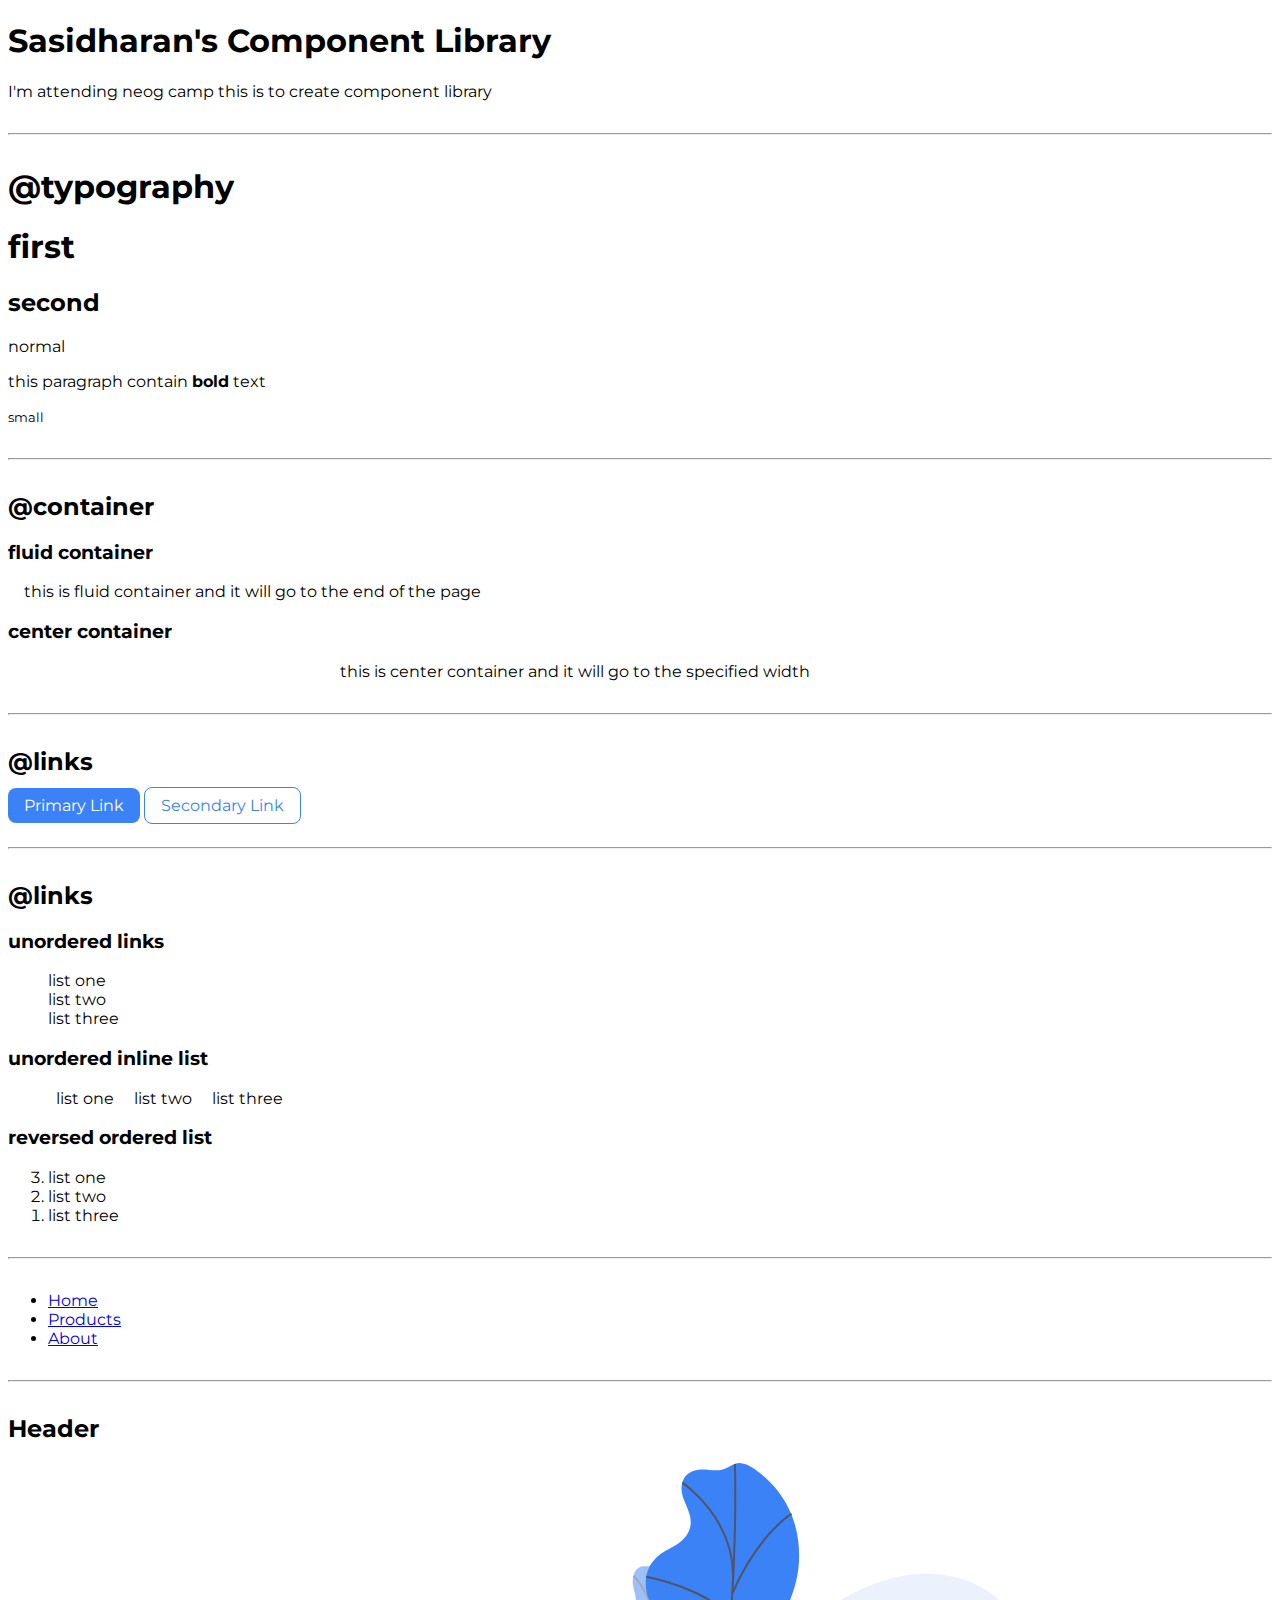
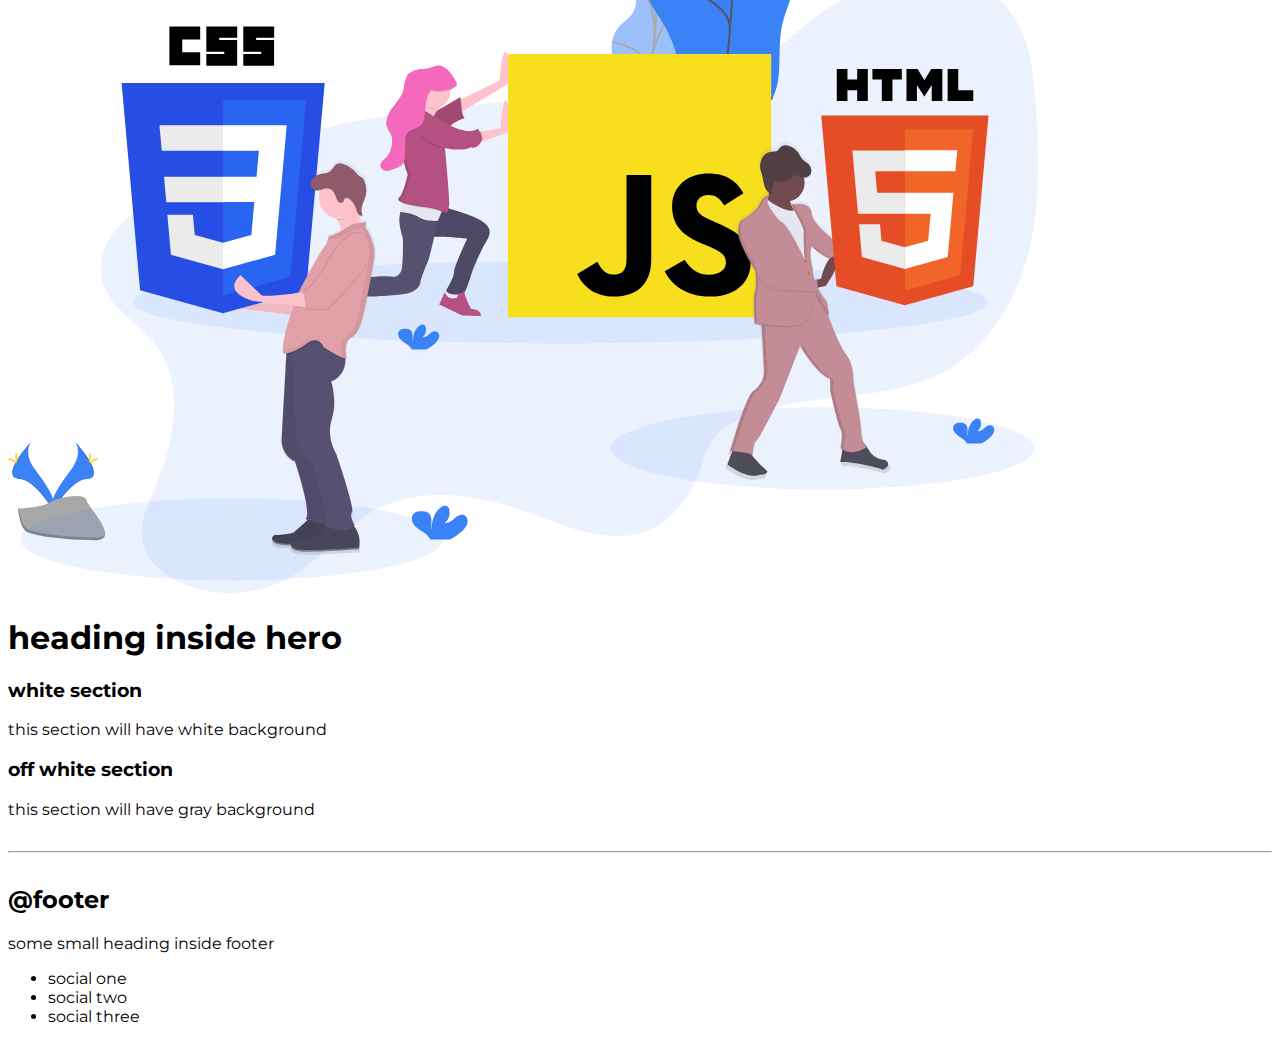
==== index.html @ e00aba67 "doc: css until list" ====
<!DOCTYPE html>
<html lang="en">
<head>
    <meta charset="UTF-8">
    <meta http-equiv="X-UA-Compatible" content="IE=edge">
    <meta name="viewport" content="width=device-width, initial-scale=1.0">
    <title>Component Library</title>
    <link href="styles.css" rel="stylesheet" />
</head>
<body>
    <h1> Sasidharan's Component Library</h1>
    <p> I'm attending neog camp this is to create component library</p>

    <hr>

    <h1>@typography</h1>
    <h1>first</h1>
    <h2>second</h2>
    <p>normal</p>
    <p>this paragraph contain <strong>bold</strong> text</p>
    <small> small</small>

    <hr>

    <h2>@container</h2>

    <h3>fluid container</h3>
    <div class="container">this is fluid container and it will go to the end of the page</div>

    <h3>center container</h3>
    <div class="container container-center">this is center container and it will go to the specified width</div>

    <hr>

    <h2>@links</h2>

    <a class="link link-primary" href="/">Primary Link</a>
    <a class="link link-secondary" href="/">Secondary Link</a>

    <hr>

    <h2>@links</h2>
    <h3>unordered links</h3>
    <ul class="list-non-bullet">
        <li>list one</li>
        <li> list two</li>
        <li>list three</li>
    </ul>

    <h3>unordered inline list</h3>
    <ul class="list-non-bullet">
    <li class="list-inline">list one</li>
    <li class="list-inline">list two</li>
    <li class="list-inline">list three</li>
    </ul>

    <h3>reversed ordered list</h3>
    <ol reversed>
        <li>list one</li>
        <li>list two</li>
        <li>list three</li>
    </ol>

    <hr>

    <nav>
        <div>
            <ul>
                <li>
                    <a href="/">Home</a>
                </li>
                <li>
                    <a href="/">Products</a>
                </li>
                <li>
                    <a href="/">About</a>
                </li>
            </ul>
        </div>
    </nav>

    <hr>

    <h2>Header</h2>
    <header>
        <img src="images/hero.svg">
        <h1>heading inside hero</h1>
    </header>

    <section>
        <h3>white section</h3>
        <p>this section will have white background</p>
    </section>

    <section>
        <h3>off white section</h3>
        <p>this section will have gray background </p>
    </section>

    <hr>

    <h2>@footer</h2>
    <footer>
        <div>some small heading inside footer</div>
        <ul>
            <li>
                social one
            </li>
            <li>
                social two
            </li>
            <li>
                social three
            </li>
        </ul>
    </footer>

</body>
</html>
---- styles.css ----
@import url('https://fonts.googleapis.com/css2?family=Montserrat:wght@400;700&display=swap');

:root{
    --primary-color:#3B82F6;
}

body{
    font-family: 'Montserrat', sans-serif;
}

hr{
    margin: 2rem 0rem;
}

/** Container **/

.container{
    padding:0rem 1rem;
}

.container-center{
    max-width: 600px;
    margin:auto;
}

/** links **/

.link{
    text-decoration: none;
    padding:0.5rem 1rem
}

.link-primary{
    background-color:var(--primary-color);
    border-radius: 0.5rem;
    color:white;
}

.link-secondary{
    color:var(--primary-color);
    border-radius: 0.5rem;
    border:1px solid var(--primary-color);
}

/** lists **/

.list-non-bullet{
    list-style: none;
}

.list-inline{
    display:inline;
    padding:0rem 0.5rem;
}
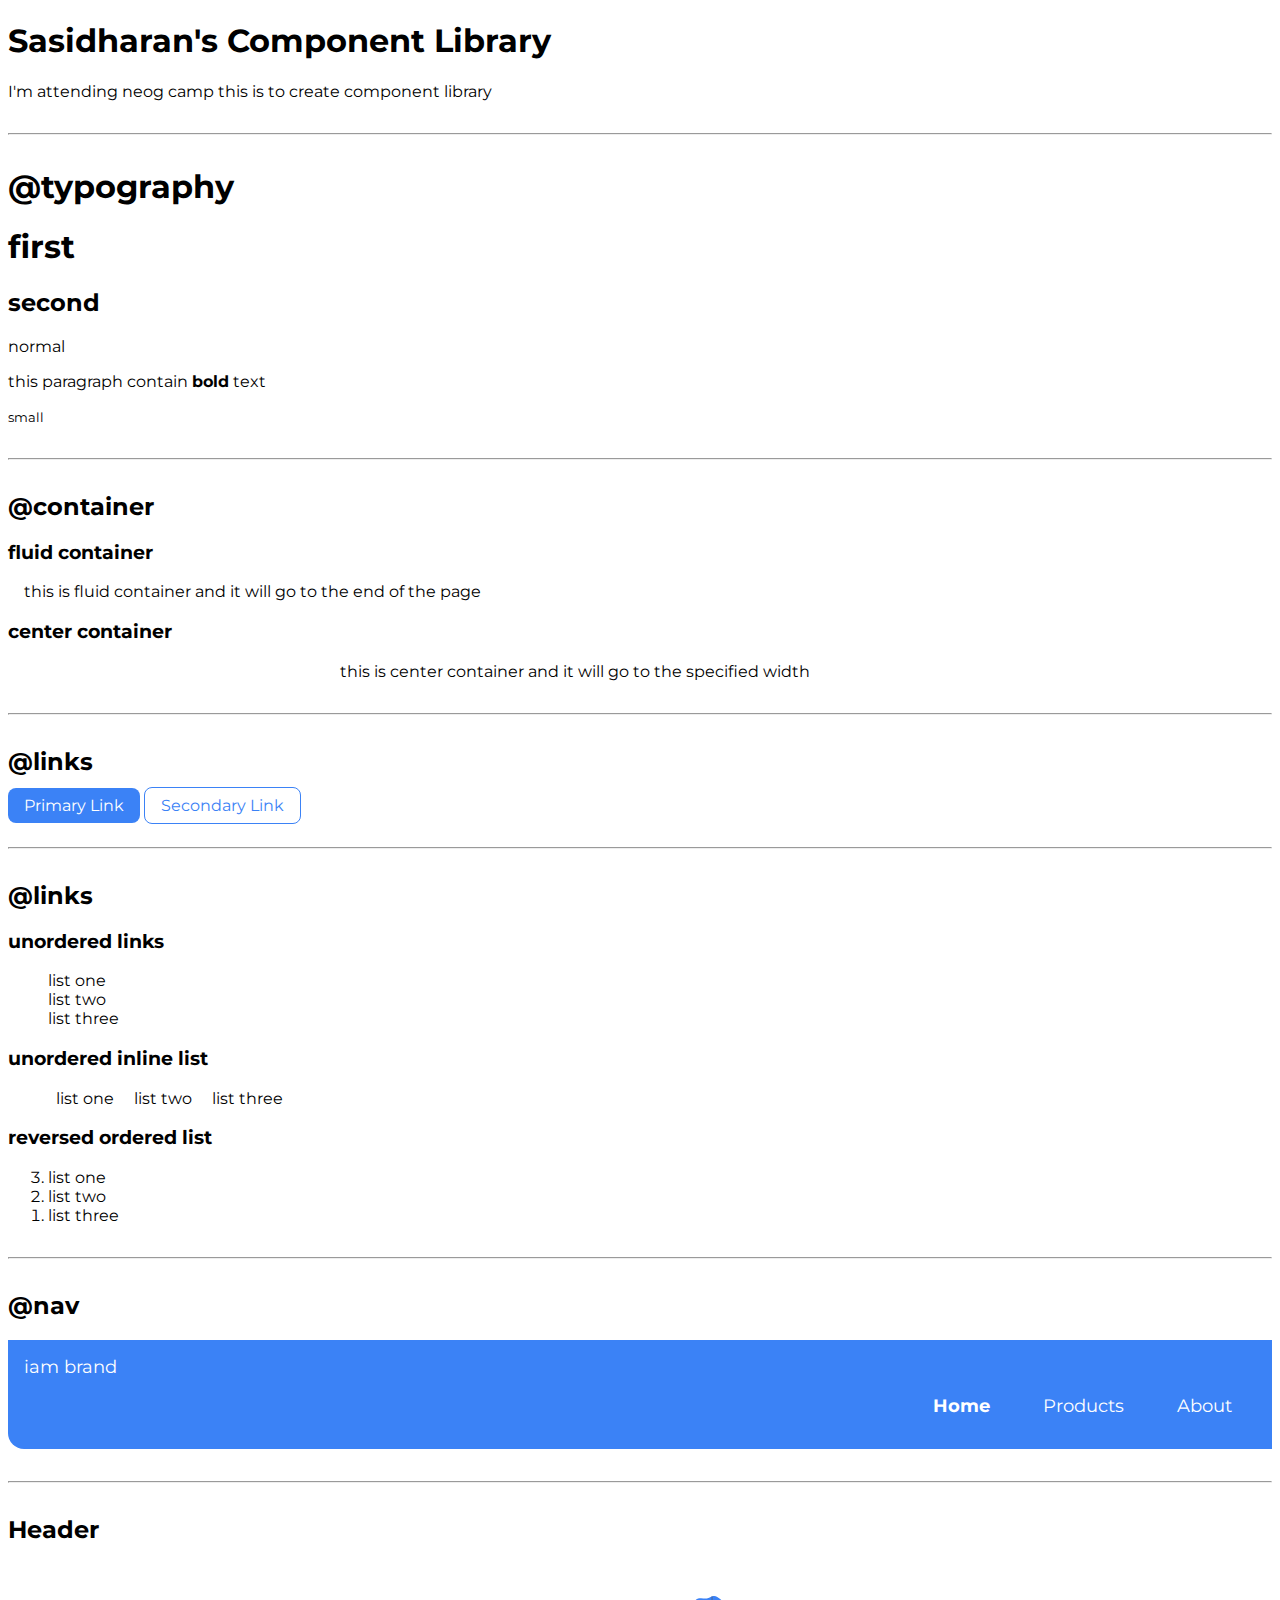
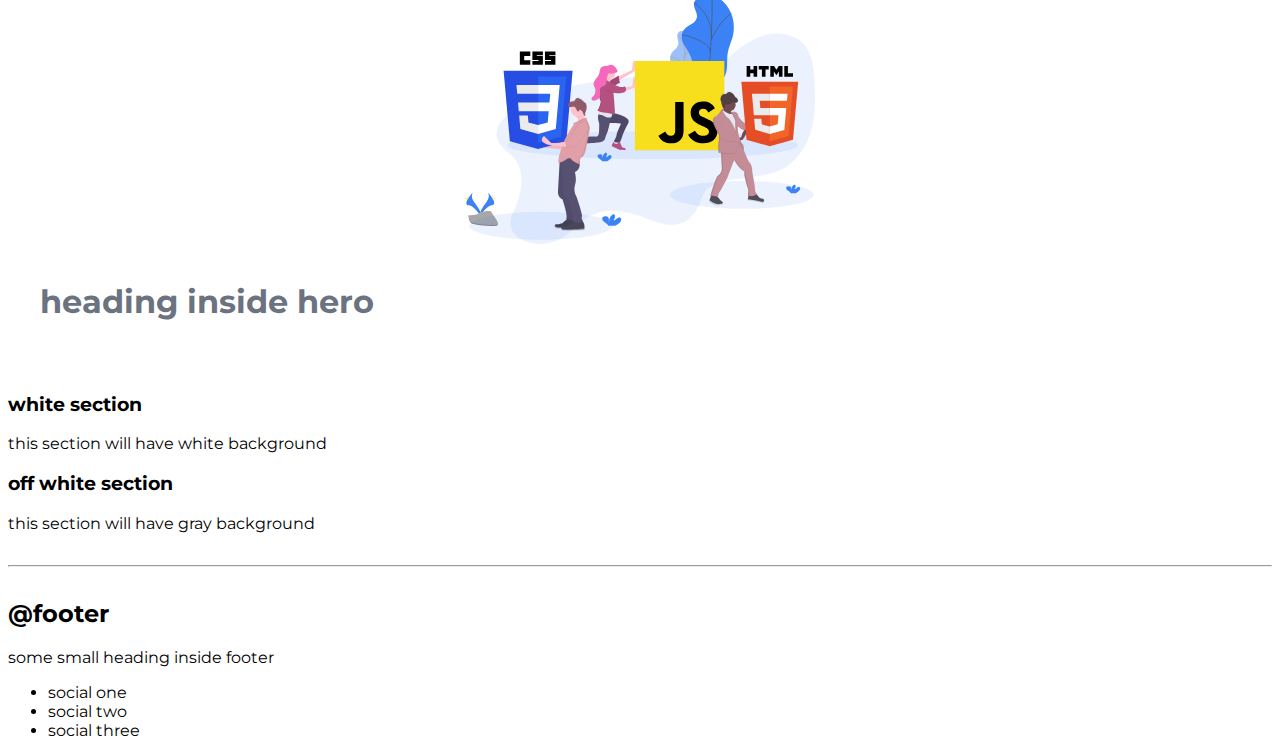
==== commit 16de9c59: "doc: untill header" ====
--- a/index.html
+++ b/index.html
@@ -49,9 +49,9 @@
 
     <h3>unordered inline list</h3>
     <ul class="list-non-bullet">
-    <li class="list-inline">list one</li>
-    <li class="list-inline">list two</li>
-    <li class="list-inline">list three</li>
+    <li class="list-item-inline">list one</li>
+    <li class="list-item-inline">list two</li>
+    <li class="list-item-inline">list three</li>
     </ul>
 
     <h3>reversed ordered list</h3>
@@ -63,17 +63,19 @@
 
     <hr>
 
-    <nav>
-        <div>
-            <ul>
-                <li>
-                    <a href="/">Home</a>
+    <h2>@nav</h2>
+
+    <nav class="navigation container">
+        <div class="nav brand"> iam brand
+            <ul class="list-non-bullets nav-pills">
+                <li class="list-item-inline">
+                    <a class="link link-active" href="/">Home</a>
                 </li>
-                <li>
-                    <a href="/">Products</a>
+                <li class="list-item-inline">
+                    <a class="link" href="/">Products</a>
                 </li>
-                <li>
-                    <a href="/">About</a>
+                <li class="list-item-inline">
+                    <a class="link" href="/">About</a>
                 </li>
             </ul>
         </div>
@@ -82,9 +84,9 @@
     <hr>
 
     <h2>Header</h2>
-    <header>
-        <img src="images/hero.svg">
-        <h1>heading inside hero</h1>
+    <header class="hero">
+        <img class="hero-img" src="images/hero.svg">
+        <h1 class="hero-heading">heading inside hero</h1>
     </header>
 
     <section>
--- a/styles.css
+++ b/styles.css
@@ -2,6 +2,8 @@
 
 :root{
     --primary-color:#3B82F6;
+    --gray:
+    #6B7280;
 }
 
 body{
@@ -48,7 +50,51 @@
     list-style: none;
 }
 
-.list-inline{
+.list-item-inline{
     display:inline;
     padding:0rem 0.5rem;
 }
+
+/** nav **/
+
+.navigation{
+    background-color: var(--primary-color);
+    padding:1rem;
+    border-bottom-left-radius: 1rem;
+    color:white;
+    font-size:1.1rem;
+}
+
+.navigation .link{
+    color:white;
+}
+
+.navigation .nav-pills{
+    text-align:right;
+}
+
+.navigation .nav-brand{
+    font-weight: bold;
+}
+
+.navigation .link-active{
+    font-weight:bold;
+}
+
+/** header **/
+
+.hero{
+    padding:2rem;
+}
+
+.hero .hero-img{
+    margin:auto;
+    max-width:350px;
+    display:block;
+}
+
+.hero .hero-heading{
+    padding-top: 1rem;
+    color:var(--gray);
+
+}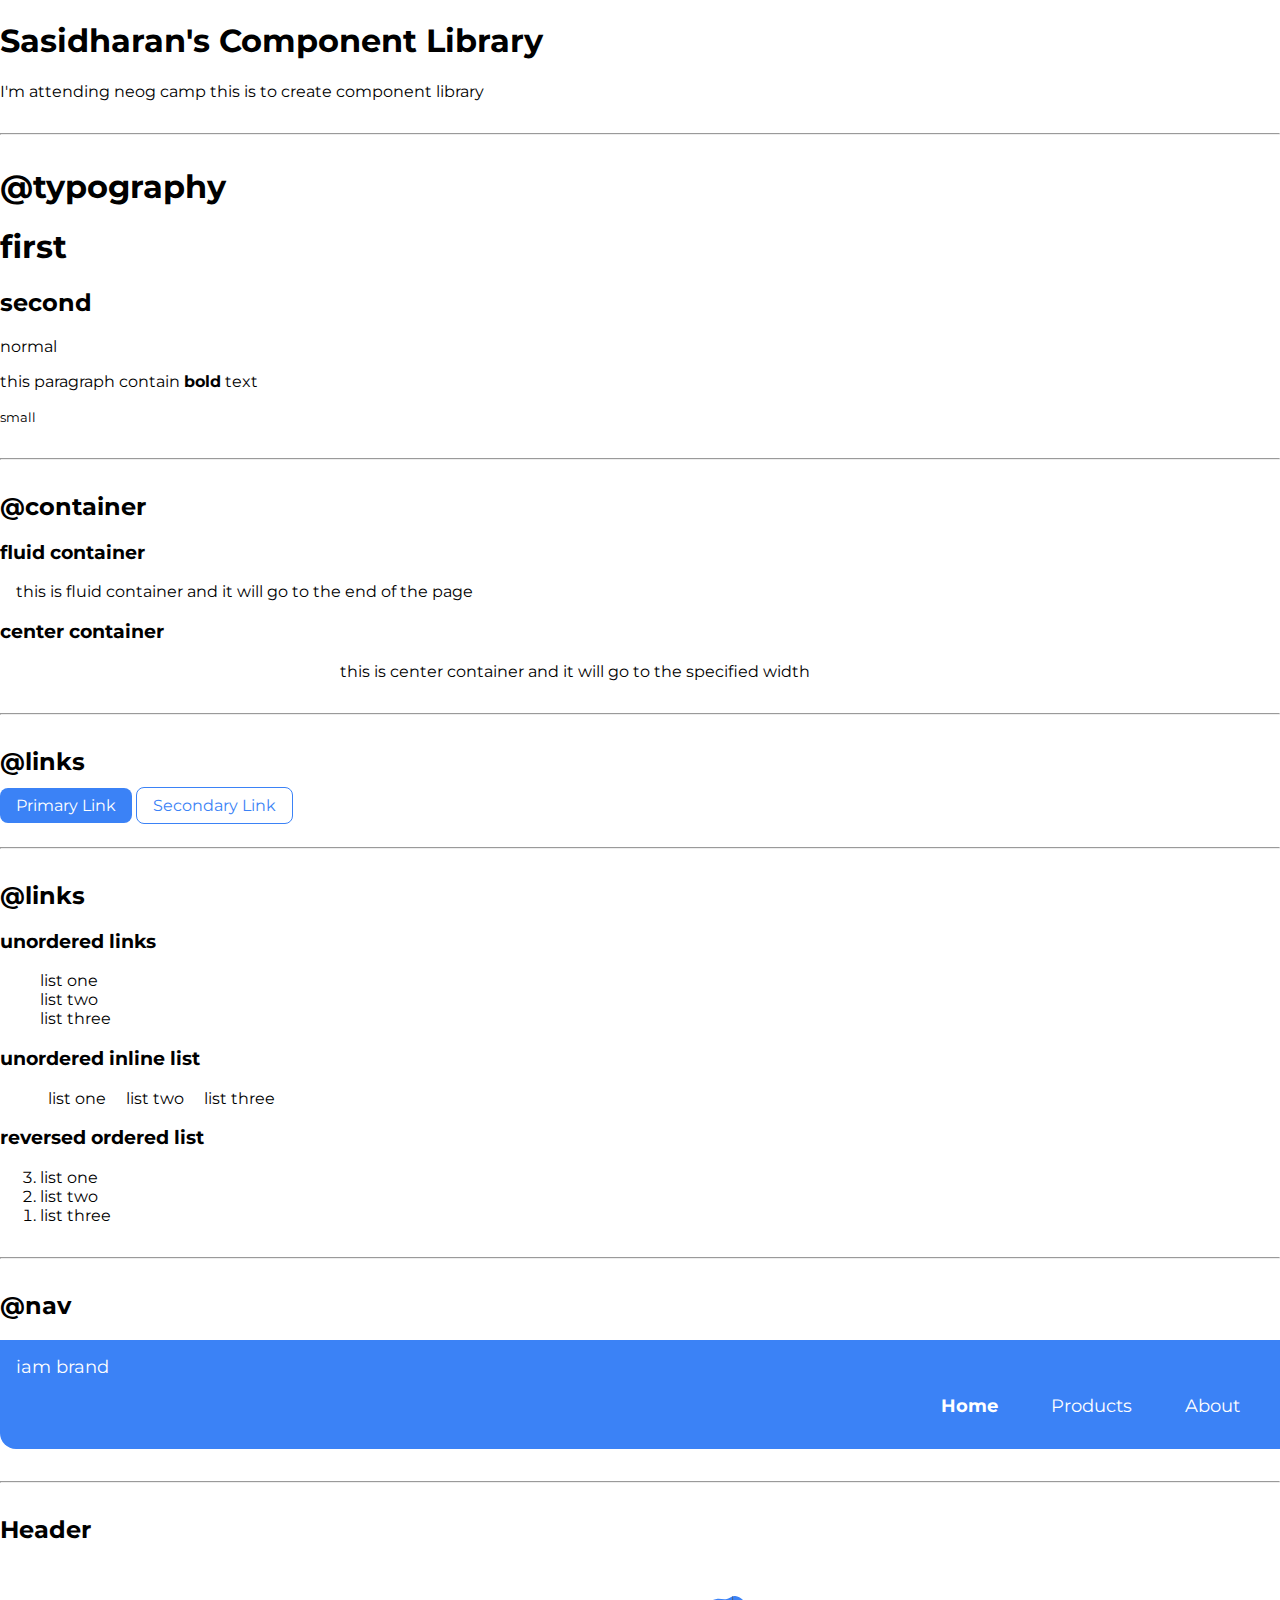
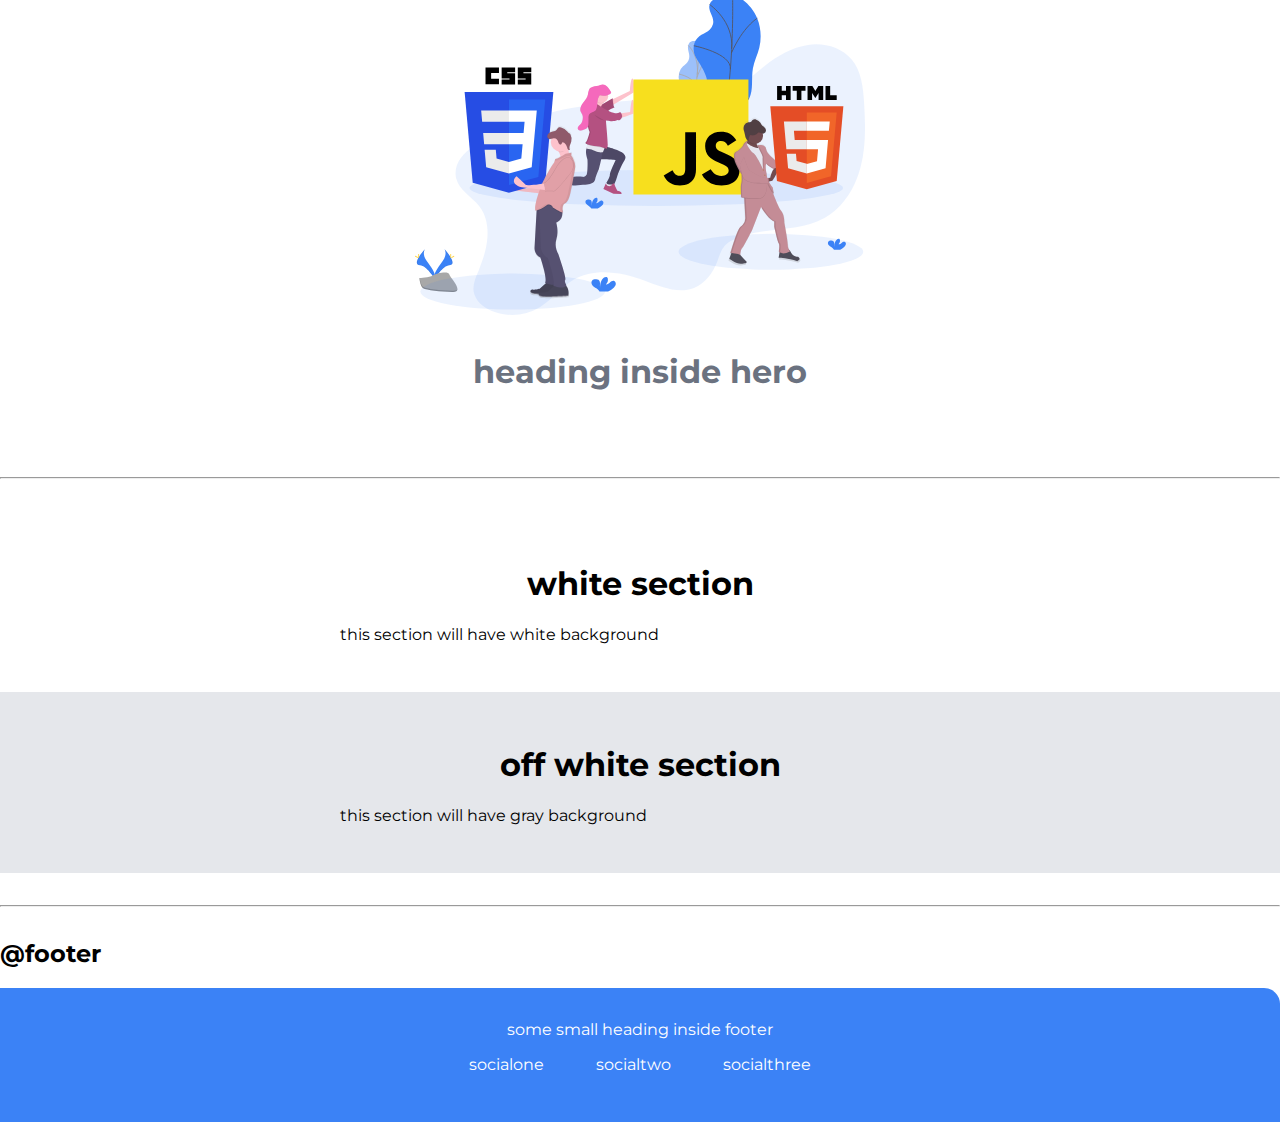
==== commit 83536f85: "doc: completed components library" ====
--- a/index.html
+++ b/index.html
@@ -89,30 +89,42 @@
         <h1 class="hero-heading">heading inside hero</h1>
     </header>
 
-    <section>
-        <h3>white section</h3>
+    <hr>
+
+    <section class="section">
+        <div class="container container-center">
+            <h1>white section</h1>
         <p>this section will have white background</p>
+        </div>      
     </section>
 
-    <section>
-        <h3>off white section</h3>
-        <p>this section will have gray background </p>
+    <section class='section ow'>
+        <div class="container container-center">
+            <h1>off white section</h1>
+            <p>this section will have gray background </p>
+        </div>
     </section>
 
     <hr>
 
     <h2>@footer</h2>
-    <footer>
-        <div>some small heading inside footer</div>
-        <ul>
-            <li>
-                social one
+    <footer class="footer">
+        <div class="footer-header">some small heading inside footer</div>
+        <ul class="social-links list-non-bullet">
+            <li class="list-item-inline">
+                <a class="link" href="/">
+                    socialone
+                <a>           
             </li>
-            <li>
-                social two
+            <li class="list-item-inline">
+                <a class="link" href="/">
+                    socialtwo
+                <a>           
             </li>
-            <li>
-                social three
+            <li class="list-item-inline">
+                <a class="link" href="/">
+                    socialthree
+                </a>     
             </li>
         </ul>
     </footer>
--- a/styles.css
+++ b/styles.css
@@ -4,10 +4,12 @@
     --primary-color:#3B82F6;
     --gray:
     #6B7280;
+    --off-white:#E5E7EB;
 }
 
 body{
     font-family: 'Montserrat', sans-serif;
+    margin:0px;
 }
 
 hr{
@@ -89,12 +91,42 @@
 
 .hero .hero-img{
     margin:auto;
-    max-width:350px;
+    max-width:450px;
     display:block;
 }
 
 .hero .hero-heading{
     padding-top: 1rem;
     color:var(--gray);
+    text-align: center;
+}
 
+.section{
+    padding:2rem;
+}
+
+.section h1{
+    text-align:center;
+}
+
+.ow{
+    background-color: var(--off-white);
+}
+
+/** footer **/
+
+.footer{
+    background-color: var(--primary-color);
+    padding:2rem 1rem;
+    text-align: center;
+    color:white;
+    border-top-right-radius:1rem;
+}
+
+.footer .link{
+    color:white;
+}
+
+.footer ul{
+    padding-inline-start:0px;
 }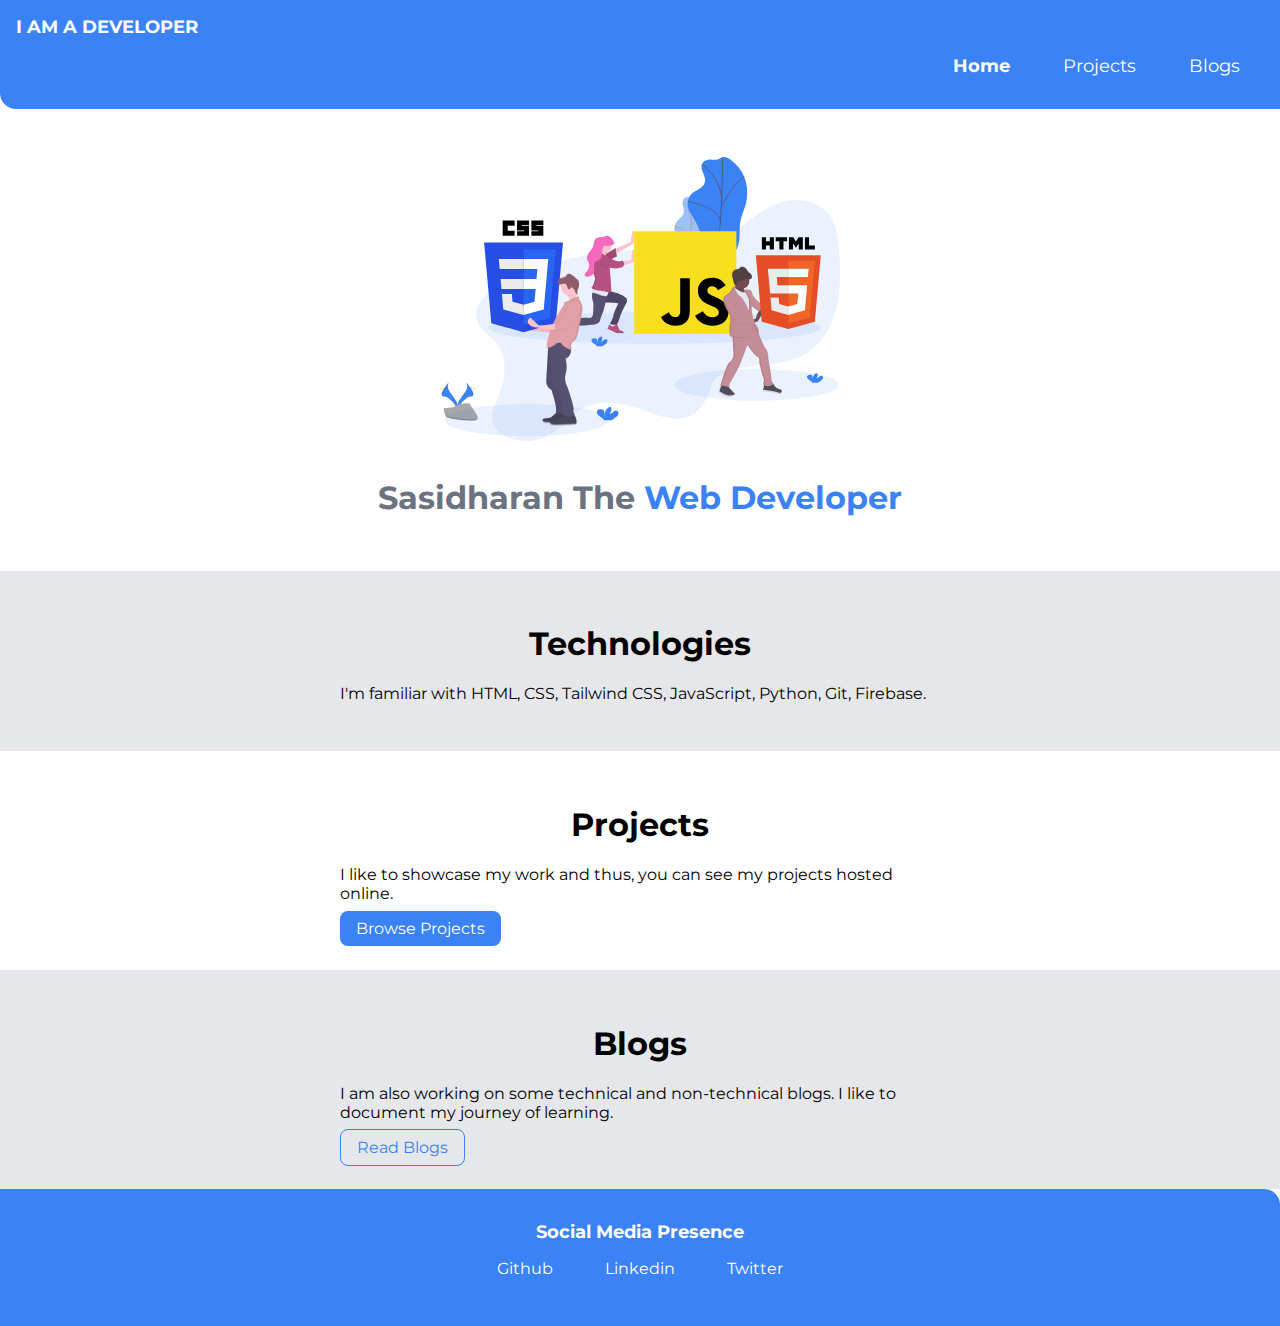
==== commit 7049f071: "doc: completed" ====
--- a/index.html
+++ b/index.html
@@ -4,130 +4,89 @@
     <meta charset="UTF-8">
     <meta http-equiv="X-UA-Compatible" content="IE=edge">
     <meta name="viewport" content="width=device-width, initial-scale=1.0">
-    <title>Component Library</title>
+    <title>Sasidharan Portfolio</title>
     <link href="styles.css" rel="stylesheet" />
 </head>
+
 <body>
-    <h1> Sasidharan's Component Library</h1>
-    <p> I'm attending neog camp this is to create component library</p>
 
-    <hr>
-
-    <h1>@typography</h1>
-    <h1>first</h1>
-    <h2>second</h2>
-    <p>normal</p>
-    <p>this paragraph contain <strong>bold</strong> text</p>
-    <small> small</small>
-
-    <hr>
-
-    <h2>@container</h2>
-
-    <h3>fluid container</h3>
-    <div class="container">this is fluid container and it will go to the end of the page</div>
-
-    <h3>center container</h3>
-    <div class="container container-center">this is center container and it will go to the specified width</div>
-
-    <hr>
-
-    <h2>@links</h2>
-
-    <a class="link link-primary" href="/">Primary Link</a>
-    <a class="link link-secondary" href="/">Secondary Link</a>
-
-    <hr>
-
-    <h2>@links</h2>
-    <h3>unordered links</h3>
-    <ul class="list-non-bullet">
-        <li>list one</li>
-        <li> list two</li>
-        <li>list three</li>
-    </ul>
-
-    <h3>unordered inline list</h3>
-    <ul class="list-non-bullet">
-    <li class="list-item-inline">list one</li>
-    <li class="list-item-inline">list two</li>
-    <li class="list-item-inline">list three</li>
-    </ul>
-
-    <h3>reversed ordered list</h3>
-    <ol reversed>
-        <li>list one</li>
-        <li>list two</li>
-        <li>list three</li>
-    </ol>
-
-    <hr>
-
-    <h2>@nav</h2>
+    <!-- nav -->
 
     <nav class="navigation container">
-        <div class="nav brand"> iam brand
+        <div class="nav-brand"> I AM A DEVELOPER </div>
             <ul class="list-non-bullets nav-pills">
                 <li class="list-item-inline">
-                    <a class="link link-active" href="/">Home</a>
+                    <a class="link link-active " href="/">Home</a>
                 </li>
                 <li class="list-item-inline">
-                    <a class="link" href="/">Products</a>
+                    <a class="link" href="/projects.html">Projects</a>
                 </li>
                 <li class="list-item-inline">
-                    <a class="link" href="/">About</a>
+                    <a class="link" href="/blogs.html">Blogs</a>
                 </li>
             </ul>
-        </div>
     </nav>
 
-    <hr>
+    <!-- Header -->
 
-    <h2>Header</h2>
     <header class="hero">
-        <img class="hero-img" src="images/hero.svg">
-        <h1 class="hero-heading">heading inside hero</h1>
+        <img class="hero-img" src="/images/hero.svg">
+        <h1 class="hero-heading">Sasidharan The <span> <style>span{
+            color:#3B82F6;
+        };</style>Web Developer</span></h1>
     </header>
 
-    <hr>
+    <!-- Section -->
+
+    <section class='section ow'>
+        <div class="container container-center">
+            <h1>Technologies</h1>
+            <p> I'm familiar with HTML, CSS, Tailwind CSS, JavaScript, Python, Git, Firebase. </p>
+        </div>
+    </section>
 
     <section class="section">
         <div class="container container-center">
-            <h1>white section</h1>
-        <p>this section will have white background</p>
-        </div>      
+            <h1>Projects</h1>
+            <p>I like to showcase my work and thus, you can see my projects hosted online.</p> 
+            <a class="link link-primary" href="/projects.html">Browse Projects</a>
+        </div>     
     </section>
 
     <section class='section ow'>
         <div class="container container-center">
-            <h1>off white section</h1>
-            <p>this section will have gray background </p>
+            <h1>Blogs</h1>
+            <p> I am also working on some technical and non-technical blogs. I like to document my journey of learning. </p>
+            <a class="link link-secondary" href="/blogs.html">Read Blogs</a>   
         </div>
     </section>
 
-    <hr>
+    <!-- Footer -->
 
-    <h2>@footer</h2>
     <footer class="footer">
-        <div class="footer-header">some small heading inside footer</div>
+        <div class="footer-header">Social Media Presence </div>
         <ul class="social-links list-non-bullet">
+
             <li class="list-item-inline">
-                <a class="link" href="/">
-                    socialone
+                <a class="link" href="https://github.com/sasidharan19">
+                    Github
                 <a>           
             </li>
+
             <li class="list-item-inline">
-                <a class="link" href="/">
-                    socialtwo
+                <a class="link" href="https://linkedin.com/in/sasidharan-s/">
+                    Linkedin
                 <a>           
             </li>
+            
             <li class="list-item-inline">
-                <a class="link" href="/">
-                    socialthree
+                <a class="link" href="https://twitter.com/Sasidharan_s_">
+                    Twitter
                 </a>     
             </li>
         </ul>
     </footer>
 
+
 </body>
 </html>--- a/styles.css
+++ b/styles.css
@@ -31,13 +31,16 @@
 
 .link{
     text-decoration: none;
-    padding:0.5rem 1rem
+    padding:0.5rem 1rem;
+    max-width: 2rem;
+    
 }
 
 .link-primary{
     background-color:var(--primary-color);
     border-radius: 0.5rem;
     color:white;
+   
 }
 
 .link-secondary{
@@ -45,6 +48,17 @@
     border-radius: 0.5rem;
     border:1px solid var(--primary-color);
 }
+
+.projects-button{
+    display: block;
+    max-width: 7rem;
+    margin-bottom: 1rem;
+}
+
+.projects-button2{
+    margin-top:3rem;
+}
+
 
 /** lists **/
 
@@ -75,7 +89,7 @@
     text-align:right;
 }
 
-.navigation .nav-brand{
+.nav-brand{
     font-weight: bold;
 }
 
@@ -87,11 +101,18 @@
 
 .hero{
     padding:2rem;
+    padding-top: 3rem;
 }
 
 .hero .hero-img{
     margin:auto;
-    max-width:450px;
+    max-width:400px;
+    display:block;
+}
+
+.hero-project-img{
+    margin:auto;
+    max-width: 250px;
     display:block;
 }
 
@@ -129,4 +150,15 @@
 
 .footer ul{
     padding-inline-start:0px;
+}
+
+.footer .footer-header{
+    font-weight: bold;
+    font-size: large;
+}
+
+/** hover **/
+
+.hover-all :hover{
+    background-color:#78350F;
 }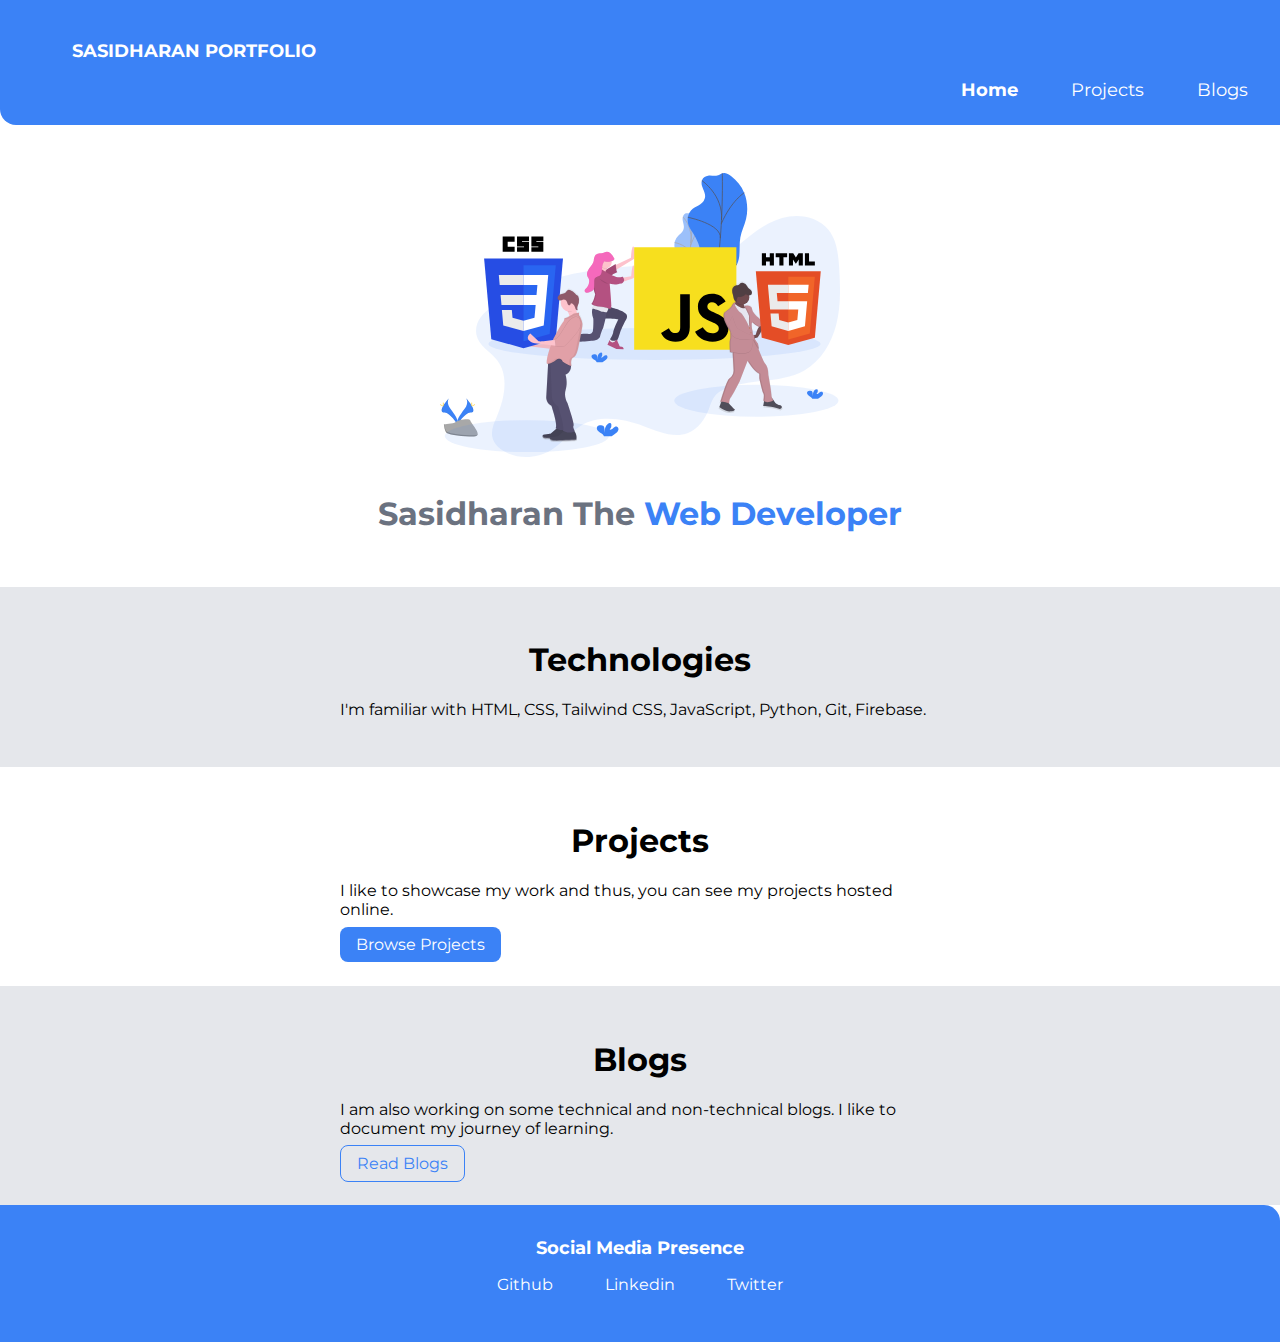
==== commit c67eb19f: "update: first modification" ====
--- a/index.html
+++ b/index.html
@@ -13,16 +13,16 @@
     <!-- nav -->
 
     <nav class="navigation container">
-        <div class="nav-brand"> I AM A DEVELOPER </div>
+        <div class="nav-brand">SASIDHARAN PORTFOLIO </div>
             <ul class="list-non-bullets nav-pills">
                 <li class="list-item-inline">
-                    <a class="link link-active " href="/">Home</a>
+                    <a class="link link-active hover-all" href="/">Home</a>
                 </li>
                 <li class="list-item-inline">
-                    <a class="link" href="/projects.html">Projects</a>
+                    <a class="link hover-all" href="/projects.html">Projects</a>
                 </li>
                 <li class="list-item-inline">
-                    <a class="link" href="/blogs.html">Blogs</a>
+                    <a class="link hover-all" href="/blogs.html">Blogs</a>
                 </li>
             </ul>
     </nav>
@@ -49,7 +49,7 @@
         <div class="container container-center">
             <h1>Projects</h1>
             <p>I like to showcase my work and thus, you can see my projects hosted online.</p> 
-            <a class="link link-primary" href="/projects.html">Browse Projects</a>
+            <a class="link link-primary hover-all" href="/projects.html">Browse Projects</a>
         </div>     
     </section>
 
@@ -57,7 +57,7 @@
         <div class="container container-center">
             <h1>Blogs</h1>
             <p> I am also working on some technical and non-technical blogs. I like to document my journey of learning. </p>
-            <a class="link link-secondary" href="/blogs.html">Read Blogs</a>   
+            <a class="link link-secondary hover-all-secondary" href="/blogs.html">Read Blogs</a>   
         </div>
     </section>
 
@@ -68,19 +68,19 @@
         <ul class="social-links list-non-bullet">
 
             <li class="list-item-inline">
-                <a class="link" href="https://github.com/sasidharan19">
+                <a class="link hover-all" href="https://github.com/sasidharan19">
                     Github
                 <a>           
             </li>
 
             <li class="list-item-inline">
-                <a class="link" href="https://linkedin.com/in/sasidharan-s/">
+                <a class="link hover-all" href="https://linkedin.com/in/sasidharan-s/">
                     Linkedin
                 <a>           
             </li>
             
             <li class="list-item-inline">
-                <a class="link" href="https://twitter.com/Sasidharan_s_">
+                <a class="link hover-all" href="https://twitter.com/Sasidharan_s_">
                     Twitter
                 </a>     
             </li>
--- a/styles.css
+++ b/styles.css
@@ -33,6 +33,7 @@
     text-decoration: none;
     padding:0.5rem 1rem;
     max-width: 2rem;
+    border-radius: 0.5rem;
     
 }
 
@@ -75,7 +76,7 @@
 
 .navigation{
     background-color: var(--primary-color);
-    padding:1rem;
+    padding:0.5rem;
     border-bottom-left-radius: 1rem;
     color:white;
     font-size:1.1rem;
@@ -91,6 +92,9 @@
 
 .nav-brand{
     font-weight: bold;
+    margin-left: 4rem;
+    margin-top: 2rem;
+    
 }
 
 .navigation .link-active{
@@ -152,13 +156,17 @@
     padding-inline-start:0px;
 }
 
-.footer .footer-header{
+.footer-header{
     font-weight: bold;
     font-size: large;
 }
 
 /** hover **/
 
-.hover-all :hover{
-    background-color:#78350F;
+.hover-all:hover{
+    background-color:#1D4ED8;
+}
+
+.hover-all-secondary:hover{
+    background-color:#D1D5DB;
 }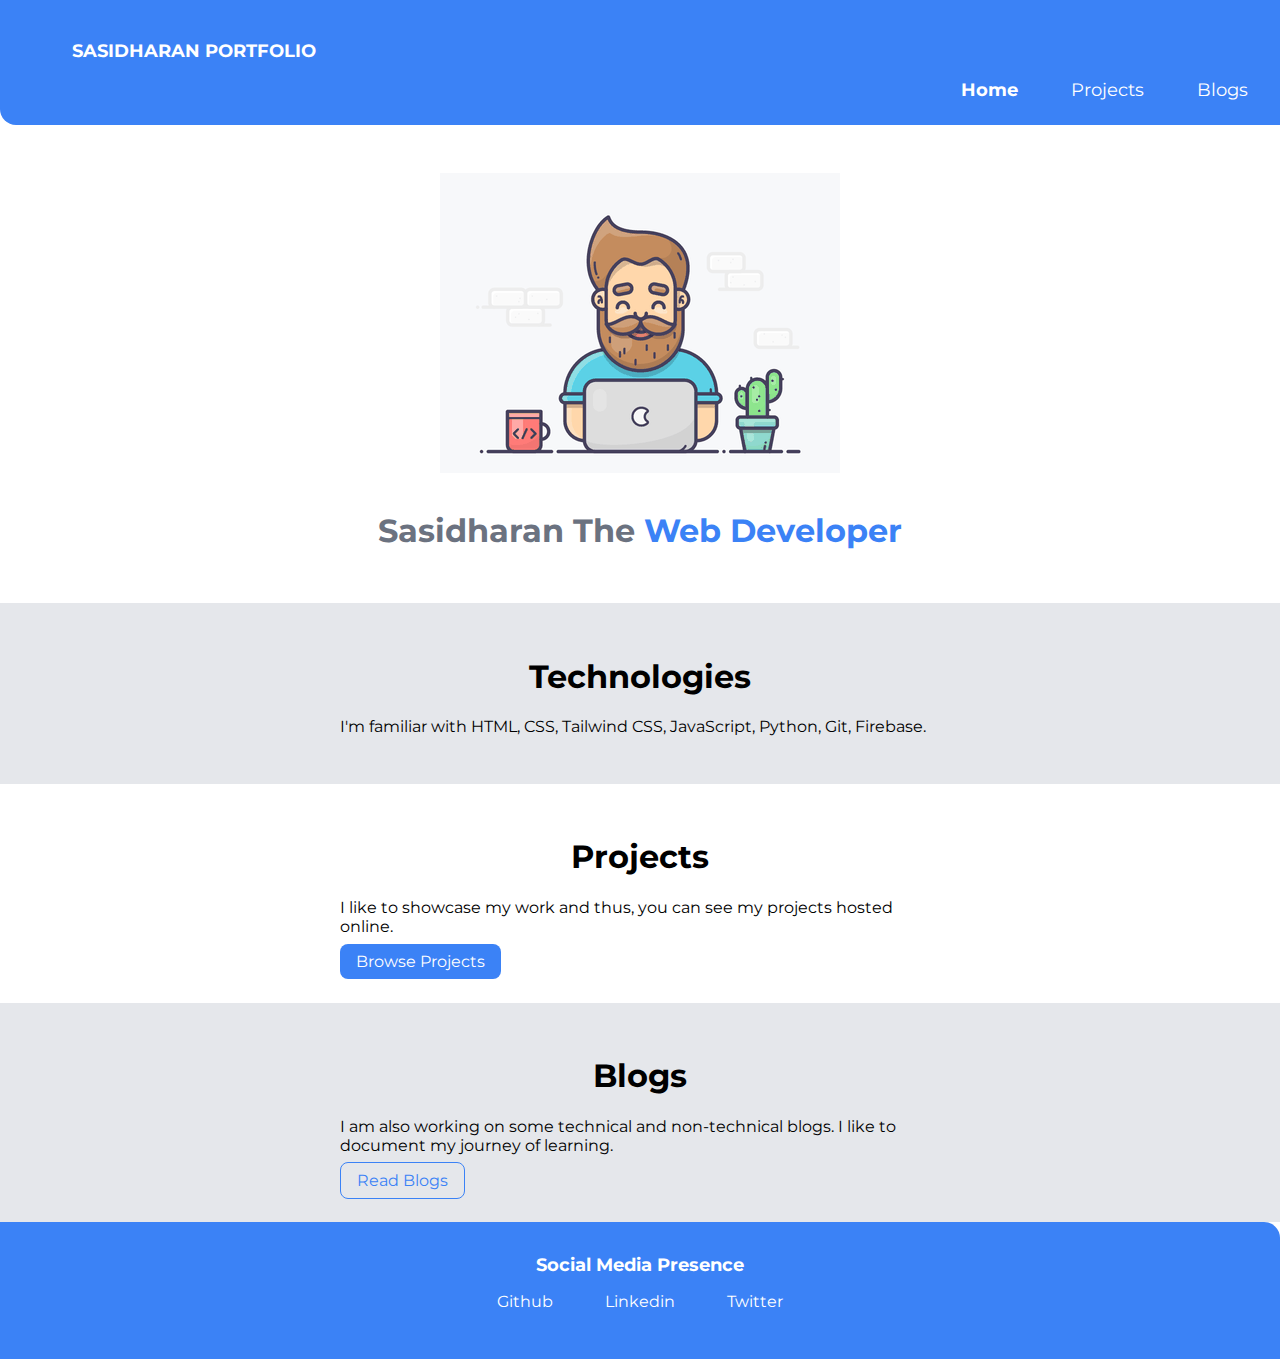
==== commit 1c3eecb3: "Update index.html" ====
--- a/index.html
+++ b/index.html
@@ -30,7 +30,7 @@
     <!-- Header -->
 
     <header class="hero">
-        <img class="hero-img" src="/images/hero.svg">
+        <img class="hero-img" src="/images/skatter-programmer_still_2x.gif">
         <h1 class="hero-heading">Sasidharan The <span> <style>span{
             color:#3B82F6;
         };</style>Web Developer</span></h1>
@@ -89,4 +89,4 @@
 
 
 </body>
-</html>+</html>
--- a/styles.css
+++ b/styles.css
@@ -165,6 +165,7 @@
 
 .hover-all:hover{
     background-color:#1D4ED8;
+
 }
 
 .hover-all-secondary:hover{
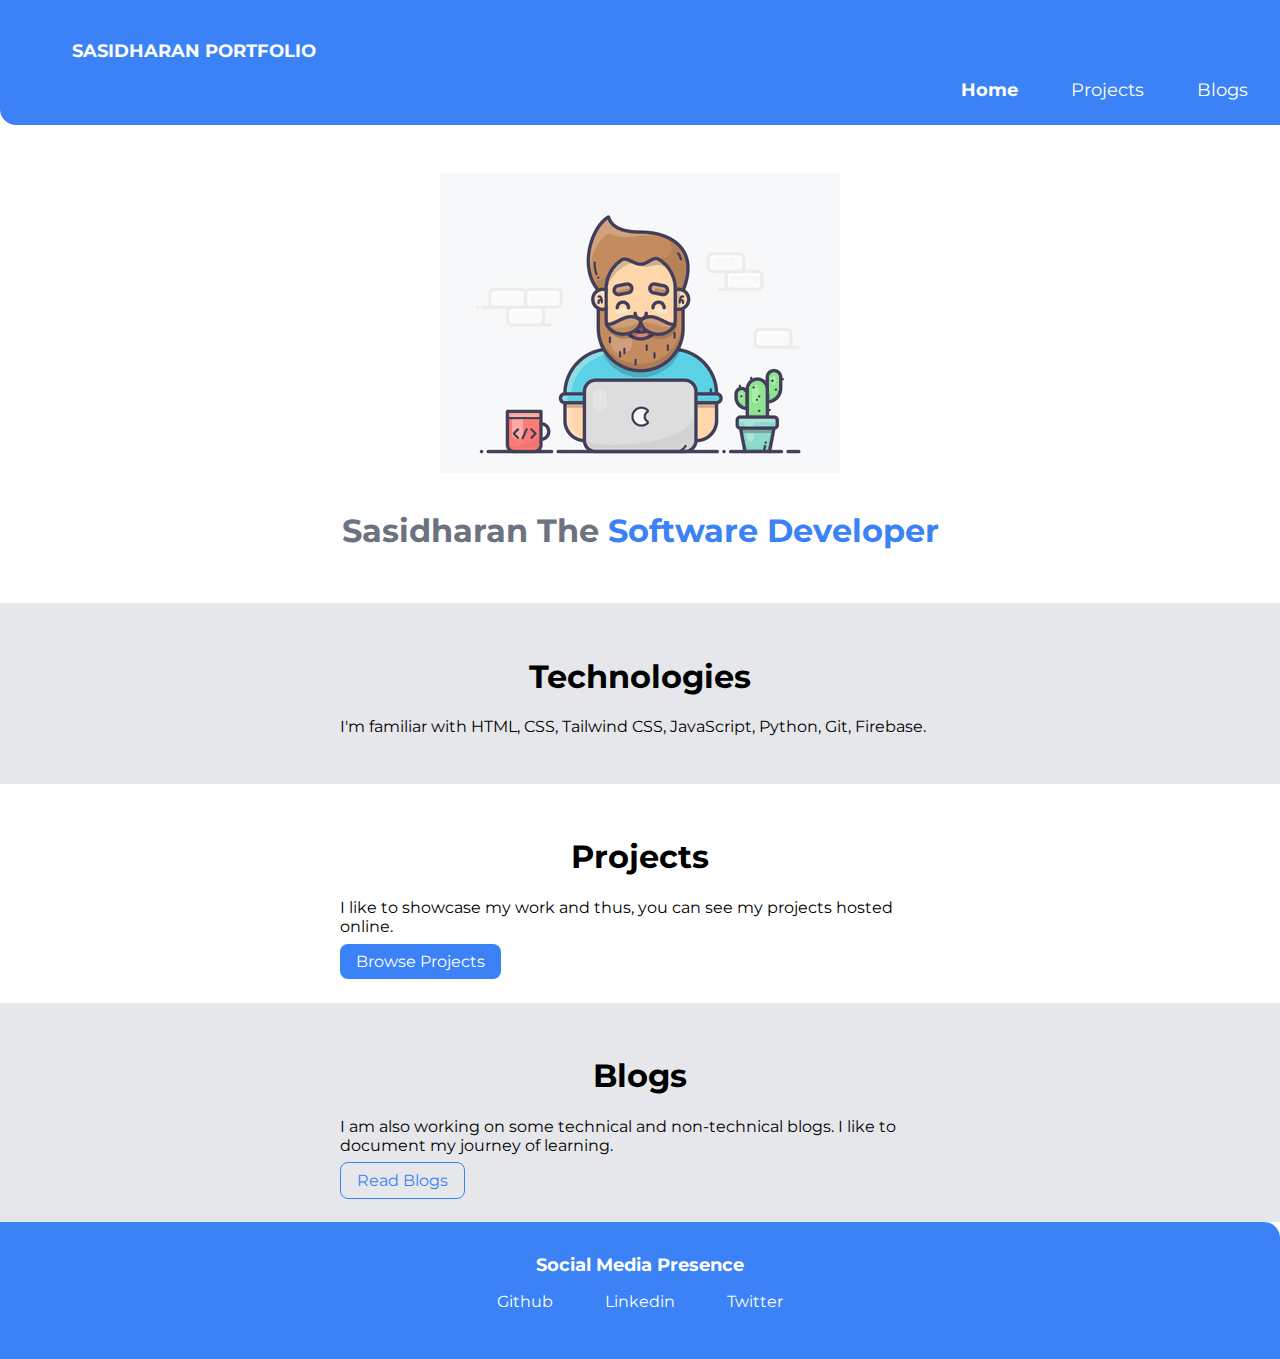
==== commit 7f8da1a0: "Update index.html" ====
--- a/index.html
+++ b/index.html
@@ -33,7 +33,7 @@
         <img class="hero-img" src="/images/skatter-programmer_still_2x.gif">
         <h1 class="hero-heading">Sasidharan The <span> <style>span{
             color:#3B82F6;
-        };</style>Web Developer</span></h1>
+        };</style>Software Developer</span></h1>
     </header>
 
     <!-- Section -->
--- a/styles.css
+++ b/styles.css
@@ -110,8 +110,9 @@
 
 .hero .hero-img{
     margin:auto;
-    max-width:400px;
+    max-width:100%;
     display:block;
+    
 }
 
 .hero-project-img{
@@ -170,4 +171,4 @@
 
 .hover-all-secondary:hover{
     background-color:#D1D5DB;
-}+}
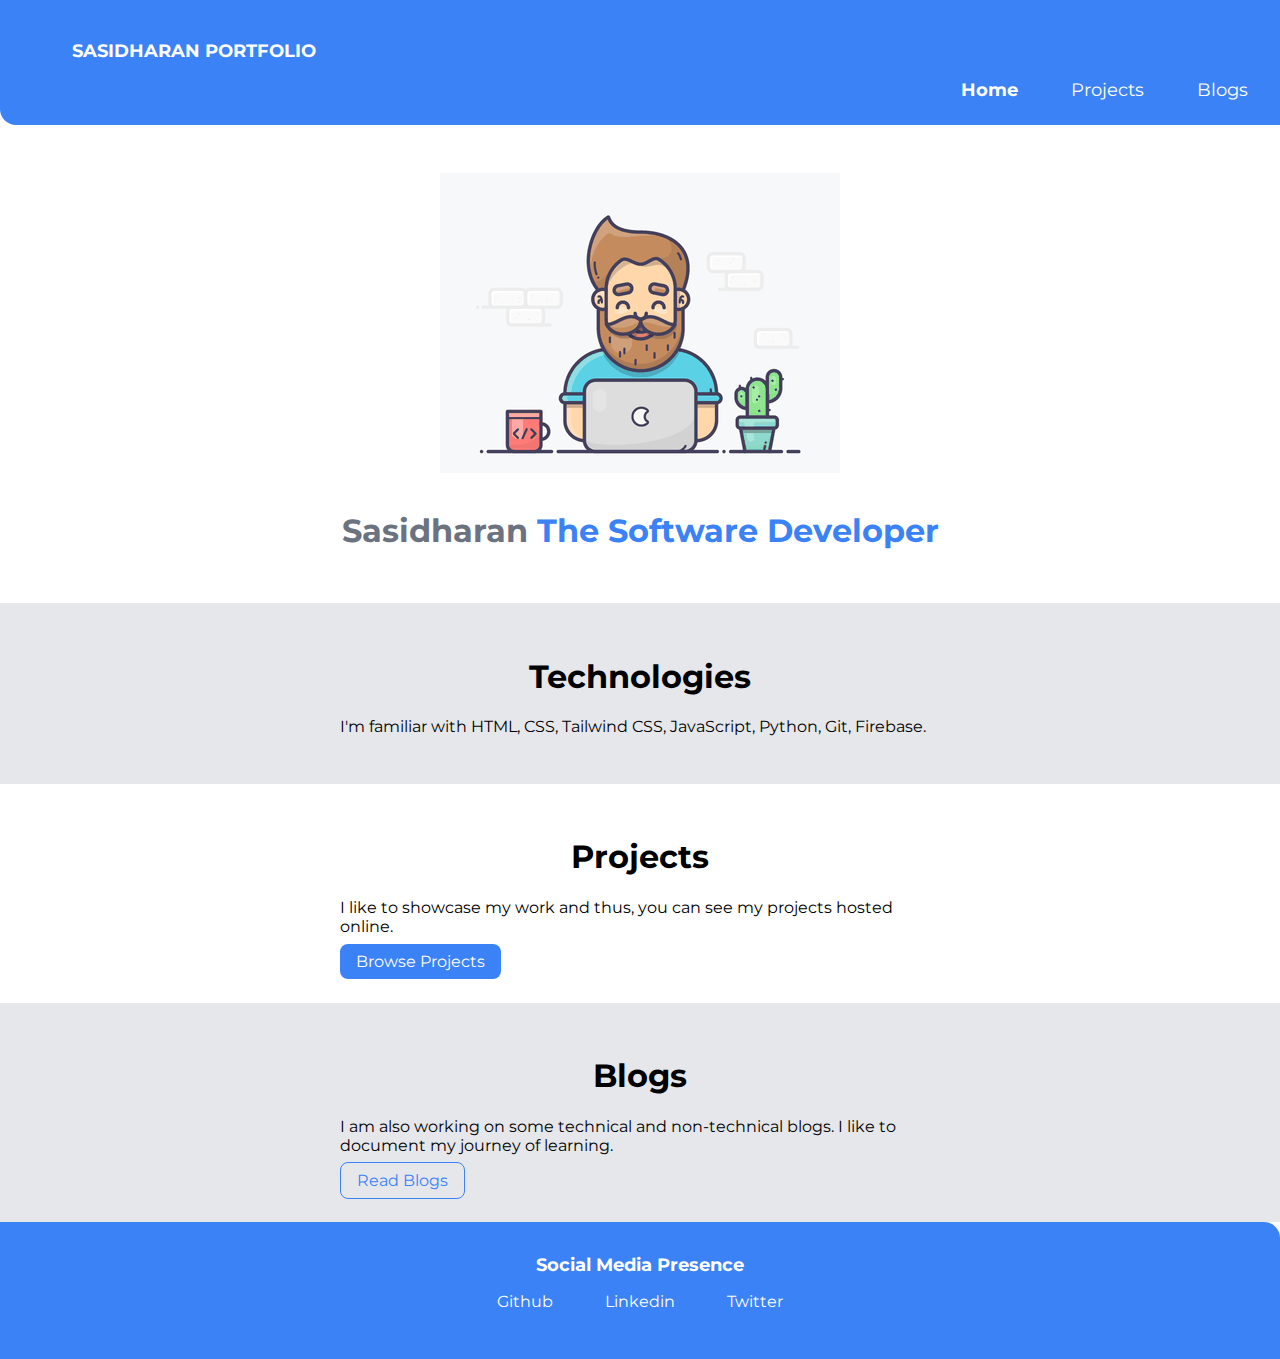
==== commit 9c8fd864: "Update index.html" ====
--- a/index.html
+++ b/index.html
@@ -31,9 +31,9 @@
 
     <header class="hero">
         <img class="hero-img" src="/images/skatter-programmer_still_2x.gif">
-        <h1 class="hero-heading">Sasidharan The <span> <style>span{
+        <h1 class="hero-heading">Sasidharan<span> <style>span{
             color:#3B82F6;
-        };</style>Software Developer</span></h1>
+        };</style>The Software Developer</span></h1>
     </header>
 
     <!-- Section -->
